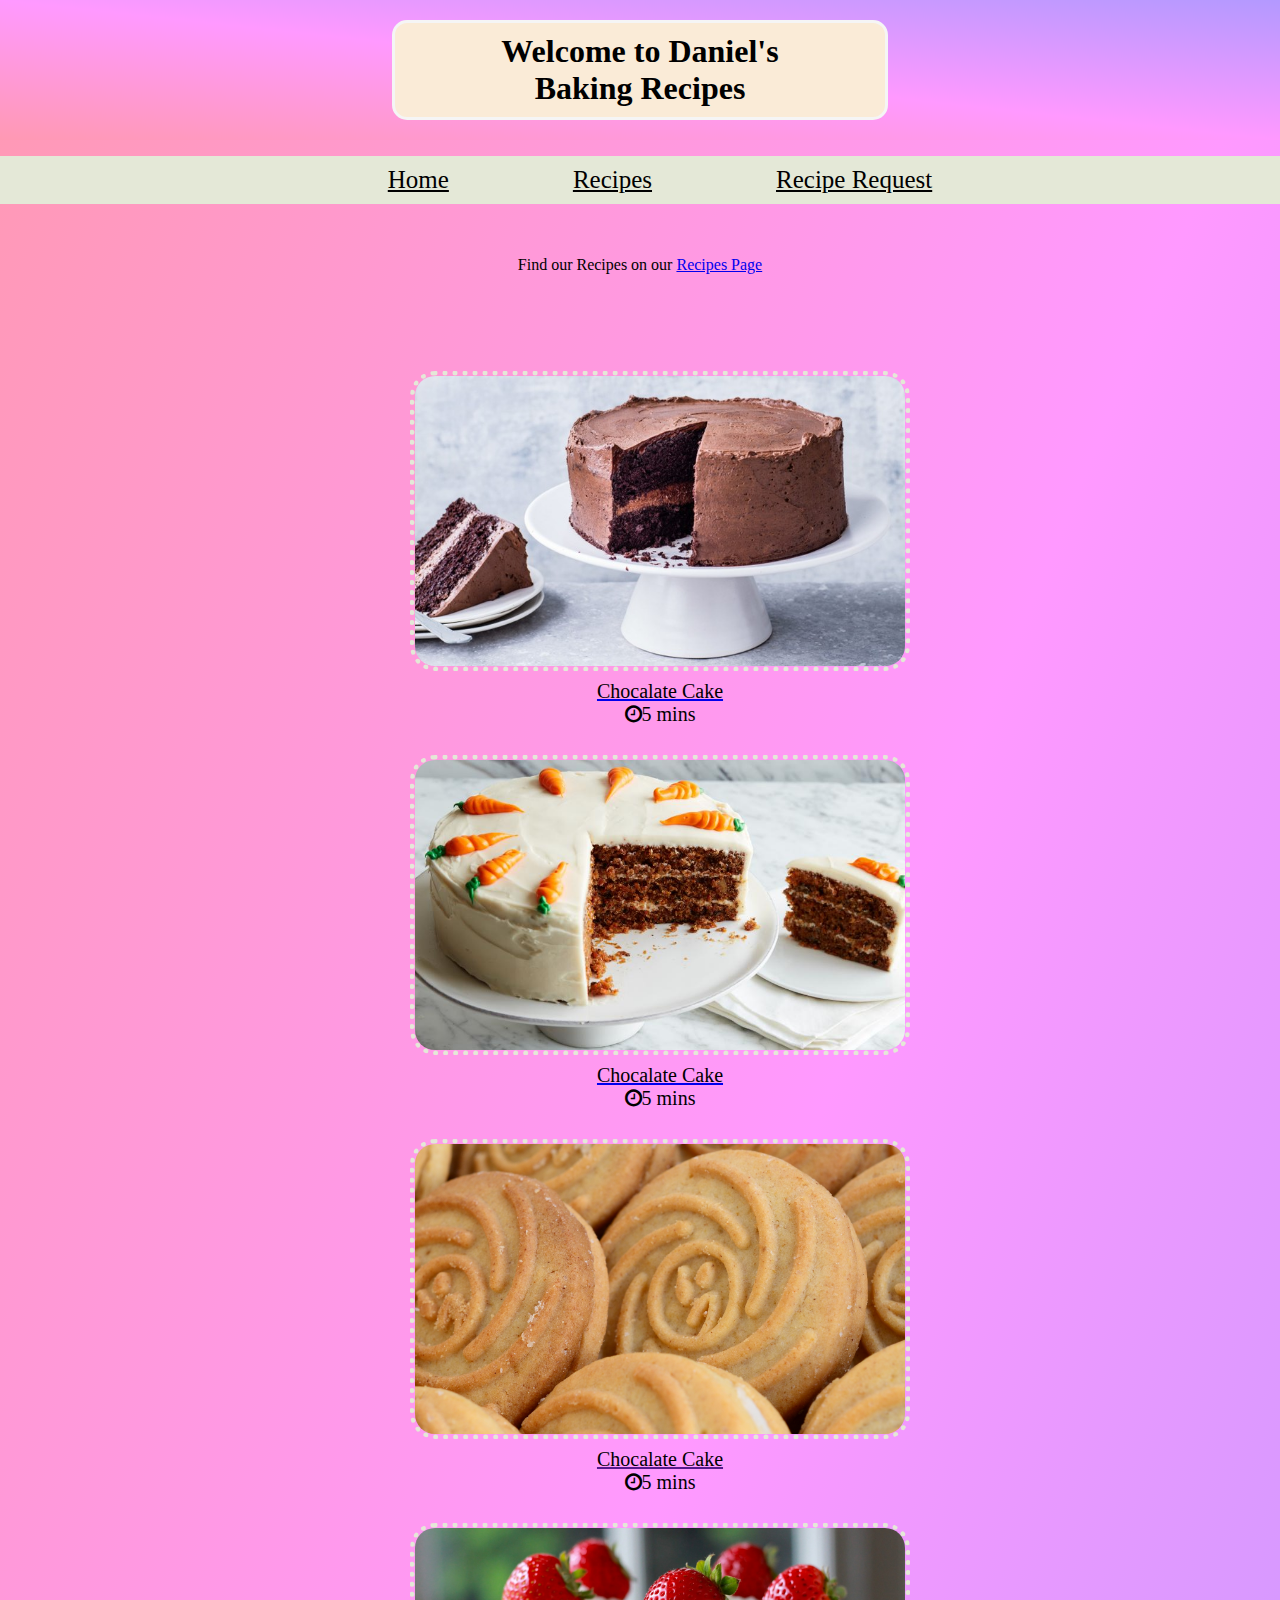
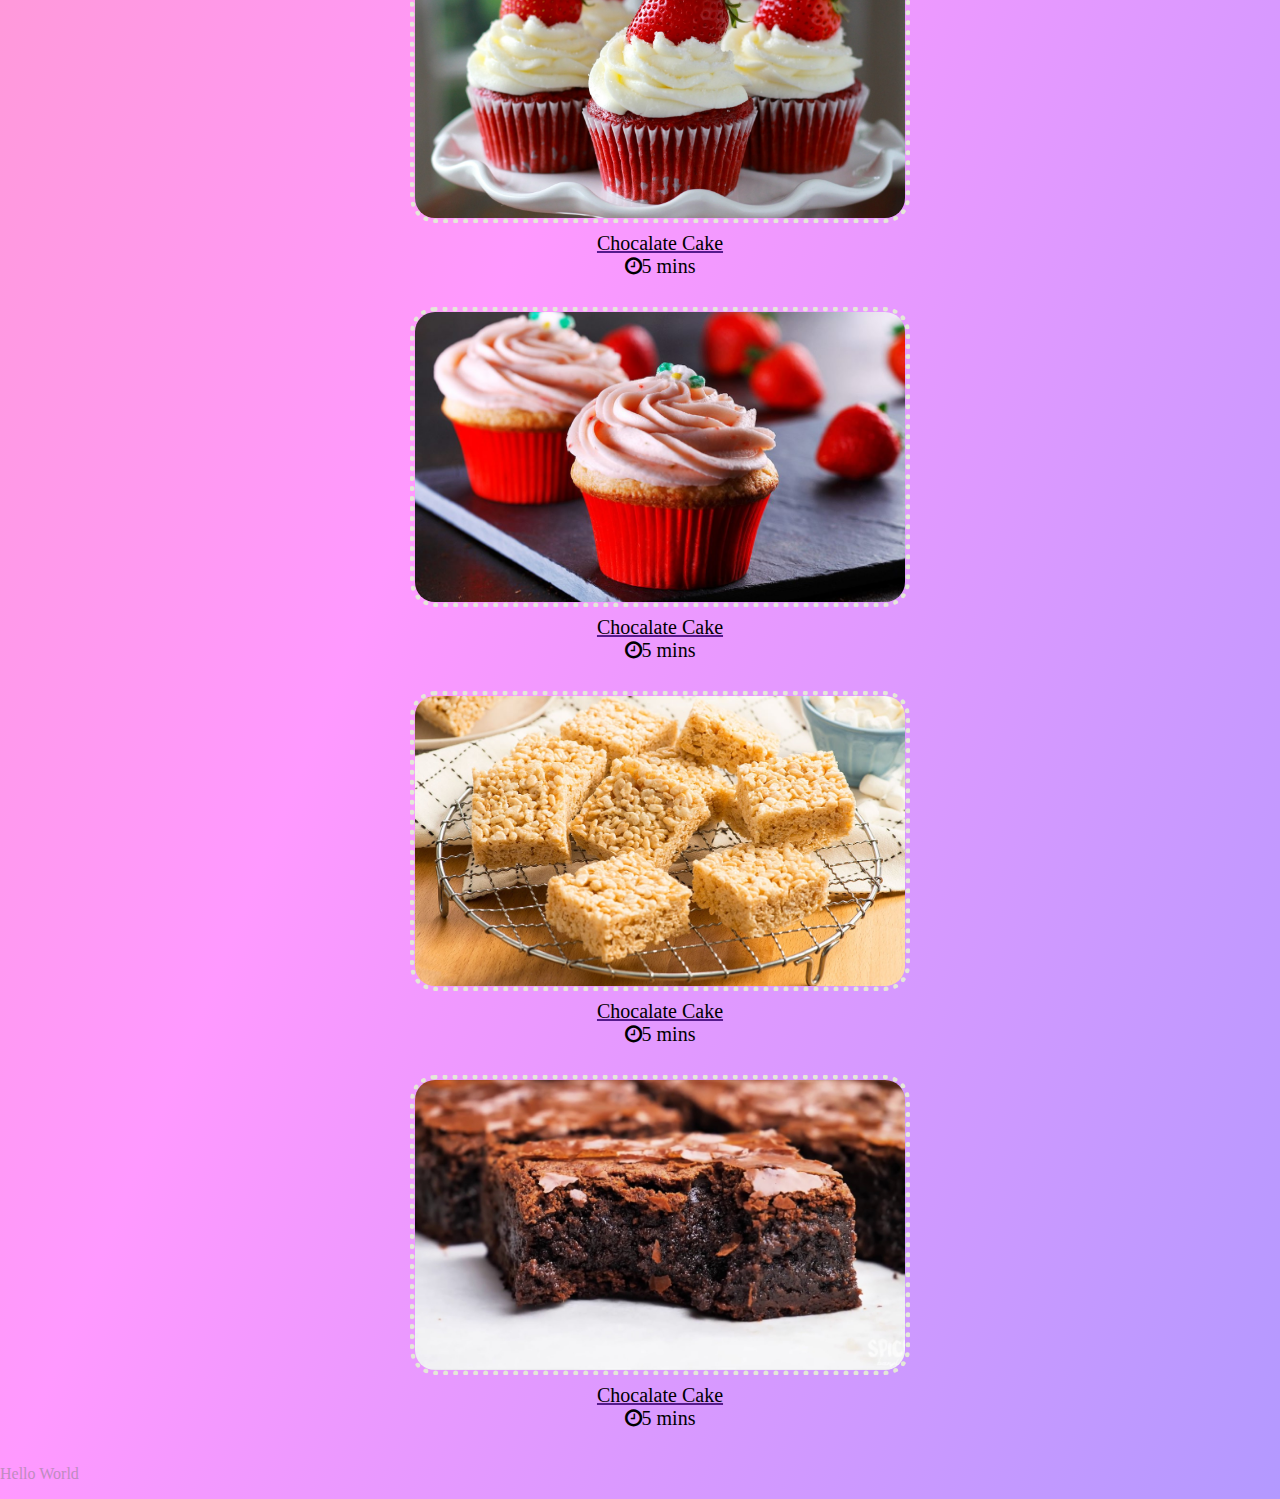
==== index.html @ 9ef59dd8 "Add files via upload" ====
<!DOCTYPE html>

<html lang="en">
    <head>
        <title>Home | Daniel's Baking Recipes</title>
        <link rel="stylesheet" href="CSS/style.css">
        <link rel="stylesheet" href="CSS/sidenav.css">
        <link rel="stylesheet" href="CSS/overlay.css">
        <link rel="stylesheet" href="https://cdnjs.cloudflare.com/ajax/libs/font-awesome/4.7.0/css/font-awesome.min.css">
        <link rel="stylesheet" href="https://cdn.jsdelivr.net/npm/bootstrap@4.5.3/dist/css/bootstrap.min.css" integrity="sha384-TX8t27EcRE3e/ihU7zmQxVncDAy5uIKz4rEkgIXeMed4M0jlfIDPvg6uqKI2xXr2" crossorigin="anonymous">
        <script src="JS/Blink.js"></script>
        <div class="title">
            <h1 class="main">Welcome to Daniel's <br> Baking Recipes</h1>
        </div>
        <div class="new">
            <ol>
                <li><a href="index.html">Home</a></li>
                <li><a href="Recipes.html">Recipes</a></li>
                <li><a href="Recipe Request.html">Recipe Request</a></li>
            </ol>
        </div>
    </head>
    <body>
        
        <!--<div id="main">
            <div id="mySidenav" class="sidenav">
                <a href="javascript:void(0)" class="closebtn" onclick="closeNav()">&times;</a>
                <a href="index.html">Home</a>
                <a href="About Us.html">About</a>
                <a href="Recipes.html">Recipes</a>
                <a href="Recipe Request.html">Recipe Request</a>
            </div>
            <span class="nav" onclick="openNav()">&#9776; Navagation</span>
        -->
            <div id="main">
                <p>Find our Recipes on our <a href="Recipes.html">Recipes Page</a></p>
                <h2 class="blink">This Weeks Special</h2>
                <div class="picture_index">
                    <ol>
                        <li><a href="Cake.jpg"><img src="Images/Cake.jpg"Picture of Chocalate Cake"><p>Chocalate Cake<br><i class="fa fa-clock-o">5 mins</i></p></a></li>
                        <li><a href="index.html"><img src="Images/carrot cake.jpeg" alt="Picture of Chocalate Cake"><p>Chocalate Cake<br><i class="fa fa-clock-o">5 mins</i></p></a></li>
                        <li><a href=""><img src="Images/biscuits.jpeg" alt="Picture of Chocalate Cake"><p>Chocalate Cake<br><i class="fa fa-clock-o">5 mins</i></p></a></li>
                        <li><a href=""><img src="Images/Cupcake.jpg" alt="Picture of Chocalate Cake"><p>Chocalate Cake<br><i class="fa fa-clock-o">5 mins</i></p></a></li>
                        <li><a href=""><img src="Images/Scupcake.jpg" alt="Picture of Chocalate Cake"><p>Chocalate Cake<br><i class="fa fa-clock-o">5 mins</i></p></a></li>
                        <li><a href=""><img src="Images/rice krispies.jpg" alt="Picture of Chocalate Cake"><p>Chocalate Cake<br><i class="fa fa-clock-o">5 mins</i></p></a></li>
                        <li><a href=""><img src="Images/maxresdefault.jpg" alt="Picture of Chocalate Cake"><p>Chocalate Cake<br><i class="fa fa-clock-o">5 mins</i></p></a></li>
                    </ol>
                </div>
            </div><!--
        </div>-->
    </body>
    <footer>
        <p>Hello World</p>
    </footer>
</html>
---- CSS/style.css ----
.main{
    text-align: center;
    border: whitesmoke solid;
    border-radius: 15px;
    background: antiquewhite;
    min-width: 25%;
    max-width: 40%;
    height: auto;
    margin: auto;
    padding: 10px;
    align-content: center;
}
#main p, #main h2 {
    text-align: center;
}
#main h2 {
    padding: 10px;
    border: red dotted 2px;
    margin: auto;
    width: 50%;
    background-color: beige;
}
.title  {
    background: linear-gradient(to top right, #ff99b3, #ff99ff, #b399ff);
    margin: auto;
    padding: 20px;
}

body {
    margin: auto;
    height: auto;
    background: linear-gradient(to bottom right, #ff99b3, #ff99ff, #b399ff);
}

footer {
    opacity: 50%;
    color: gray;
}
.new {
    position: sticky;
    background-color: rgb(228, 232, 215);
    list-style-type: none;
    text-align: center;
    margin: 0;
    width: 100%;
    height: auto;
    padding: 0;
    text-align: center;
    z-index: +1;
}
.new li {
    display: inline-block;
    font-size: 20px;
    padding: 10px 60px;
    text-align: center;
}
.new li a{
    color: black;
    font-weight: 400;
    font-size: 25px;
}

.picture_index {
    list-style-type: none;
    text-align: center;
    margin: auto;
    width: 80%;
    height: auto;
    padding: 0;
    text-align: center;
    z-index: +1;
}

.picture_index ol {
    margin: auto;
    width: 100%;
}
.picture_index li{
    display: inline-block;
    padding: 10px 20px;
}
.picture_index img, .Recipie img {
    object-fit: cover;
    width:500px;
    height:300px;
    padding: 0;
    margin-top: 20px;
    border: 5px dotted rgb(228, 232, 215);
    border-radius: 25px;
}
.picture_index li p{
    height: 30px;
    font-size: 20px;
    padding: 5px;
    margin-top: 5px;
    margin-bottom: 5px;
    margin: auto;
    text-align: center;
    color: black;
}
.picture_index li i {
    color: black;
}
.Ingrediants {
    min-width: 35%;
    max-width: 40%;
    margin: auto;

}
.Ingrediants h4 {
    text-align: center;
    text-decoration: underline;

}
.Ingrediants ul, .Ingrediants ol{
    text-align: left;
}
---- CSS/sidenav.css ----
/* The side navigation menu */
.sidenav {
    height: 100%; /* 100% Full-height */
    width: 0; /* 0 width - change this with JavaScript */
    position: fixed; /* Stay in place */
    z-index: 1; /* Stay on top */
    top: 0; /* Stay at the top */
    left: 0;
    background-image: linear-gradient(to right, rgba(153, 255, 230,1), rgba(153, 255, 230,0.5)); /* Black*/
    overflow-x: hidden; /* Disable horizontal scroll */
    padding-top: 60px; /* Place content 60px from the top */
    transition: 0.5s; /* 0.5 second transition effect to slide in the sidenav */
  }
  
  /* The navigation menu links */
  .sidenav a {
    padding: 8px 8px 8px 32px;
    text-decoration: none;
    font-size: 25px;
    color: #818181a8;
    display: block;
    transition: 0.3s;
  }
  
  /* When you mouse over the navigation links, change their color */
  .sidenav a:hover {
    color: #ff4d4d;
  }
  
  /* Position and style the close button (top right corner) */
  .sidenav .closebtn {
    position: absolute;
    top: 0;
    right: 25px;
    font-size: 36px;
    margin-left: 50px;
  }
  
  /* Style page content - use this if you want to push the page content to the right when you open the side navigation */
  #main {
    transition: margin-left .5s;
    padding: 20px;
  }
  
  /* On smaller screens, where height is less than 450px, change the style of the sidenav (less padding and a smaller font size) */
  @media screen and (max-height: 450px) {
    .sidenav {padding-top: 15px;}
    .sidenav a {font-size: 18px;}
  }
---- CSS/overlay.css ----
* {box-sizing: border-box}

/* Container needed to position the overlay. Adjust the width as needed */
.container {
    position: relative;
    max-width: 1024px;
    max-height: 968px;
}

/* Make the image to responsive */
.image {
  display: block;
  width: 100%;
  height: auto;
}

/* The overlay effect - lays on top of the container and over the image */
.overlay {
  position: absolute;
  bottom: 0;
  background: rgb(0, 0, 0);
  background: rgba(0, 0, 0, 0.5); /* Black see-through */
  color: #f1f1f1;
  width: 97.4%;
  transition: .5s ease;
  opacity:0;
  color: white;
  font-size: 20px;
  padding: 20px;
  text-align: center;
}

/* When you mouse over the container, fade in the overlay title */
.container:hover .overlay {
  opacity: 1;
}
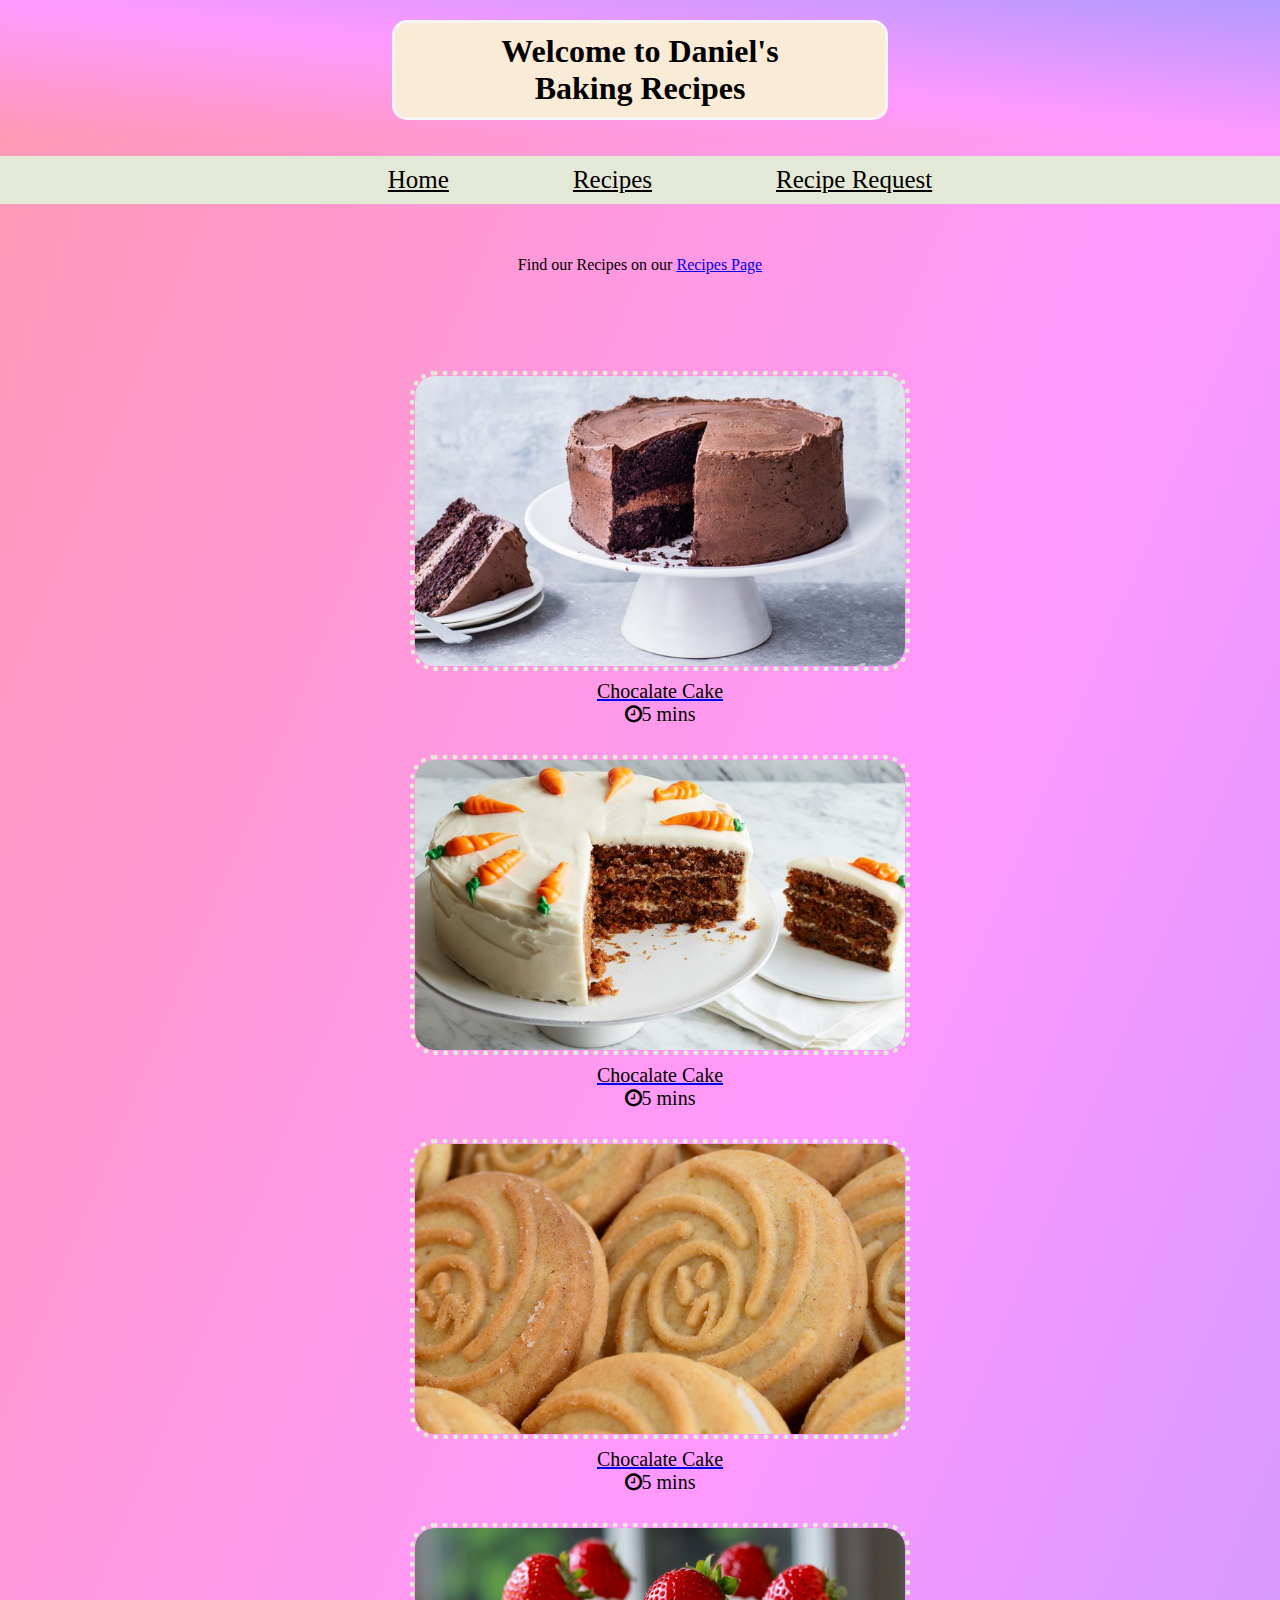
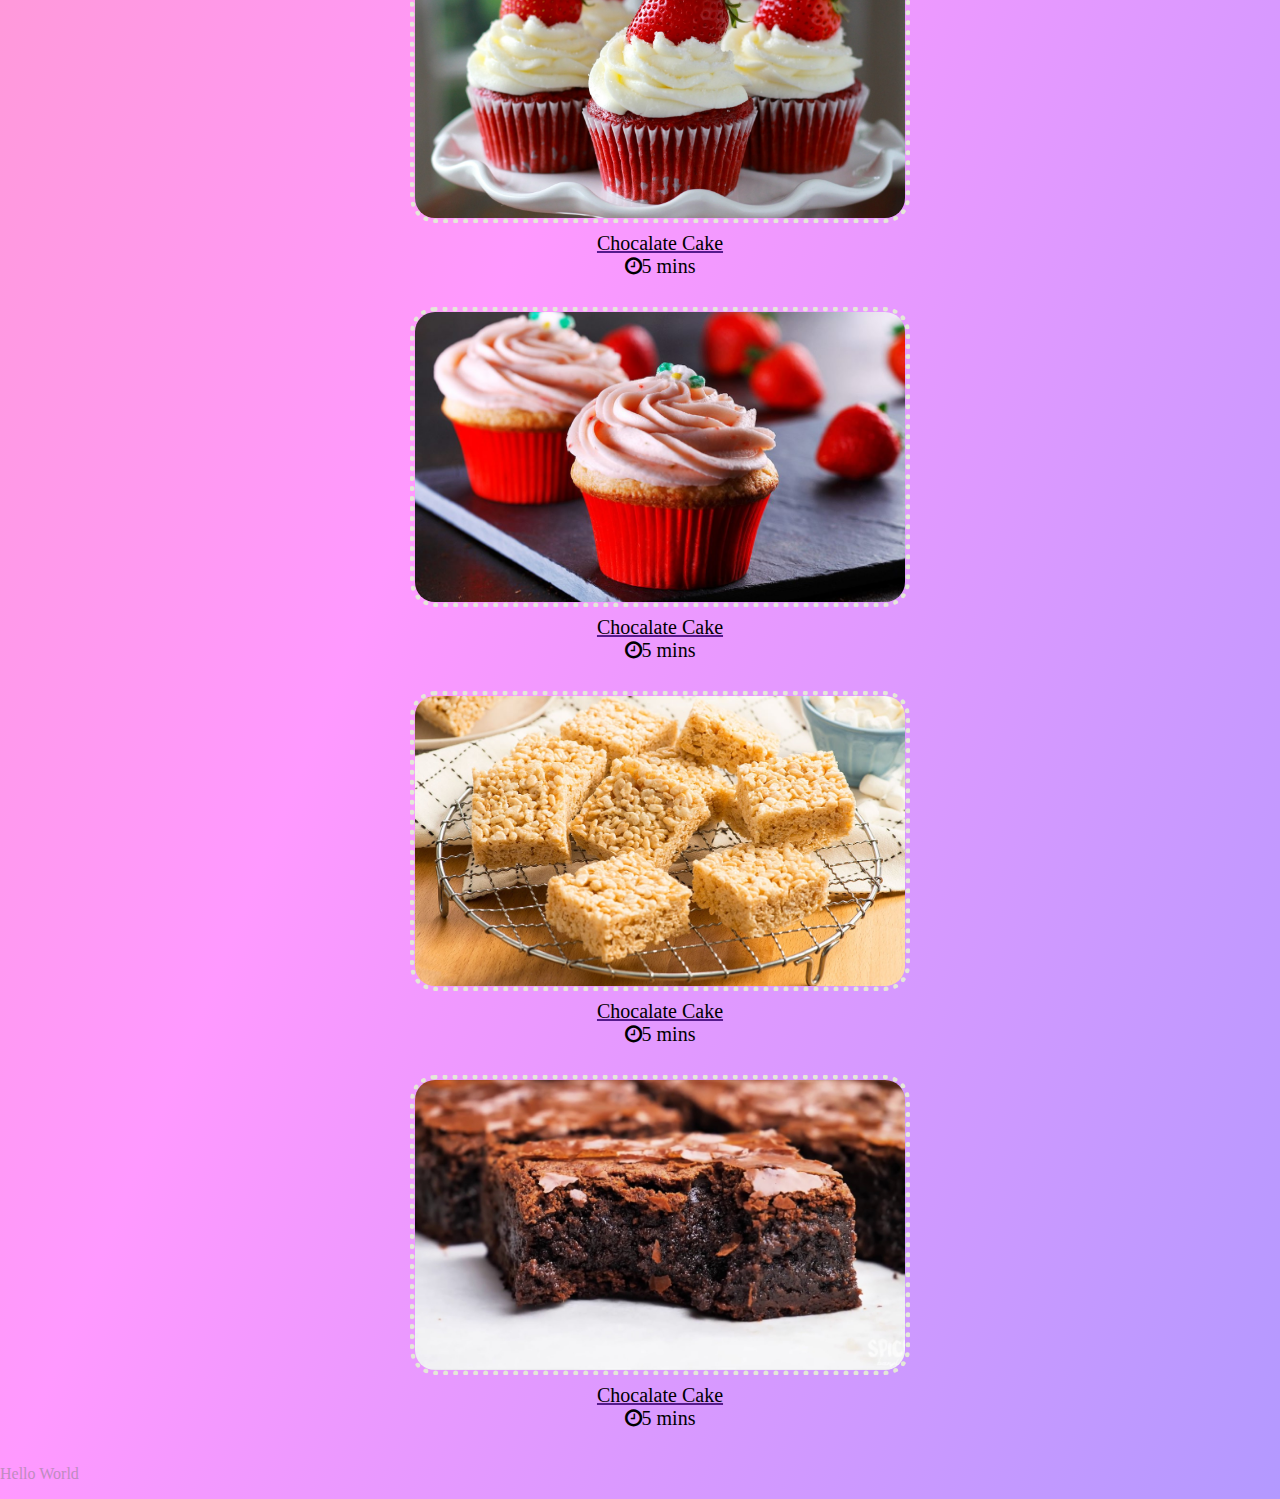
==== commit f19d0c42: "Update index.html" ====
--- a/index.html
+++ b/index.html
@@ -39,7 +39,7 @@
                     <ol>
                         <li><a href="Cake.jpg"><img src="Images/Cake.jpg"Picture of Chocalate Cake"><p>Chocalate Cake<br><i class="fa fa-clock-o">5 mins</i></p></a></li>
                         <li><a href="index.html"><img src="Images/carrot cake.jpeg" alt="Picture of Chocalate Cake"><p>Chocalate Cake<br><i class="fa fa-clock-o">5 mins</i></p></a></li>
-                        <li><a href=""><img src="Images/biscuits.jpeg" alt="Picture of Chocalate Cake"><p>Chocalate Cake<br><i class="fa fa-clock-o">5 mins</i></p></a></li>
+                        <li><a href="Penut Butter Biscuits.html"><img src="Images/biscuits.jpeg" alt="Picture of Chocalate Cake"><p>Chocalate Cake<br><i class="fa fa-clock-o">5 mins</i></p></a></li>
                         <li><a href=""><img src="Images/Cupcake.jpg" alt="Picture of Chocalate Cake"><p>Chocalate Cake<br><i class="fa fa-clock-o">5 mins</i></p></a></li>
                         <li><a href=""><img src="Images/Scupcake.jpg" alt="Picture of Chocalate Cake"><p>Chocalate Cake<br><i class="fa fa-clock-o">5 mins</i></p></a></li>
                         <li><a href=""><img src="Images/rice krispies.jpg" alt="Picture of Chocalate Cake"><p>Chocalate Cake<br><i class="fa fa-clock-o">5 mins</i></p></a></li>
@@ -52,4 +52,4 @@
     <footer>
         <p>Hello World</p>
     </footer>
-</html>+</html>
